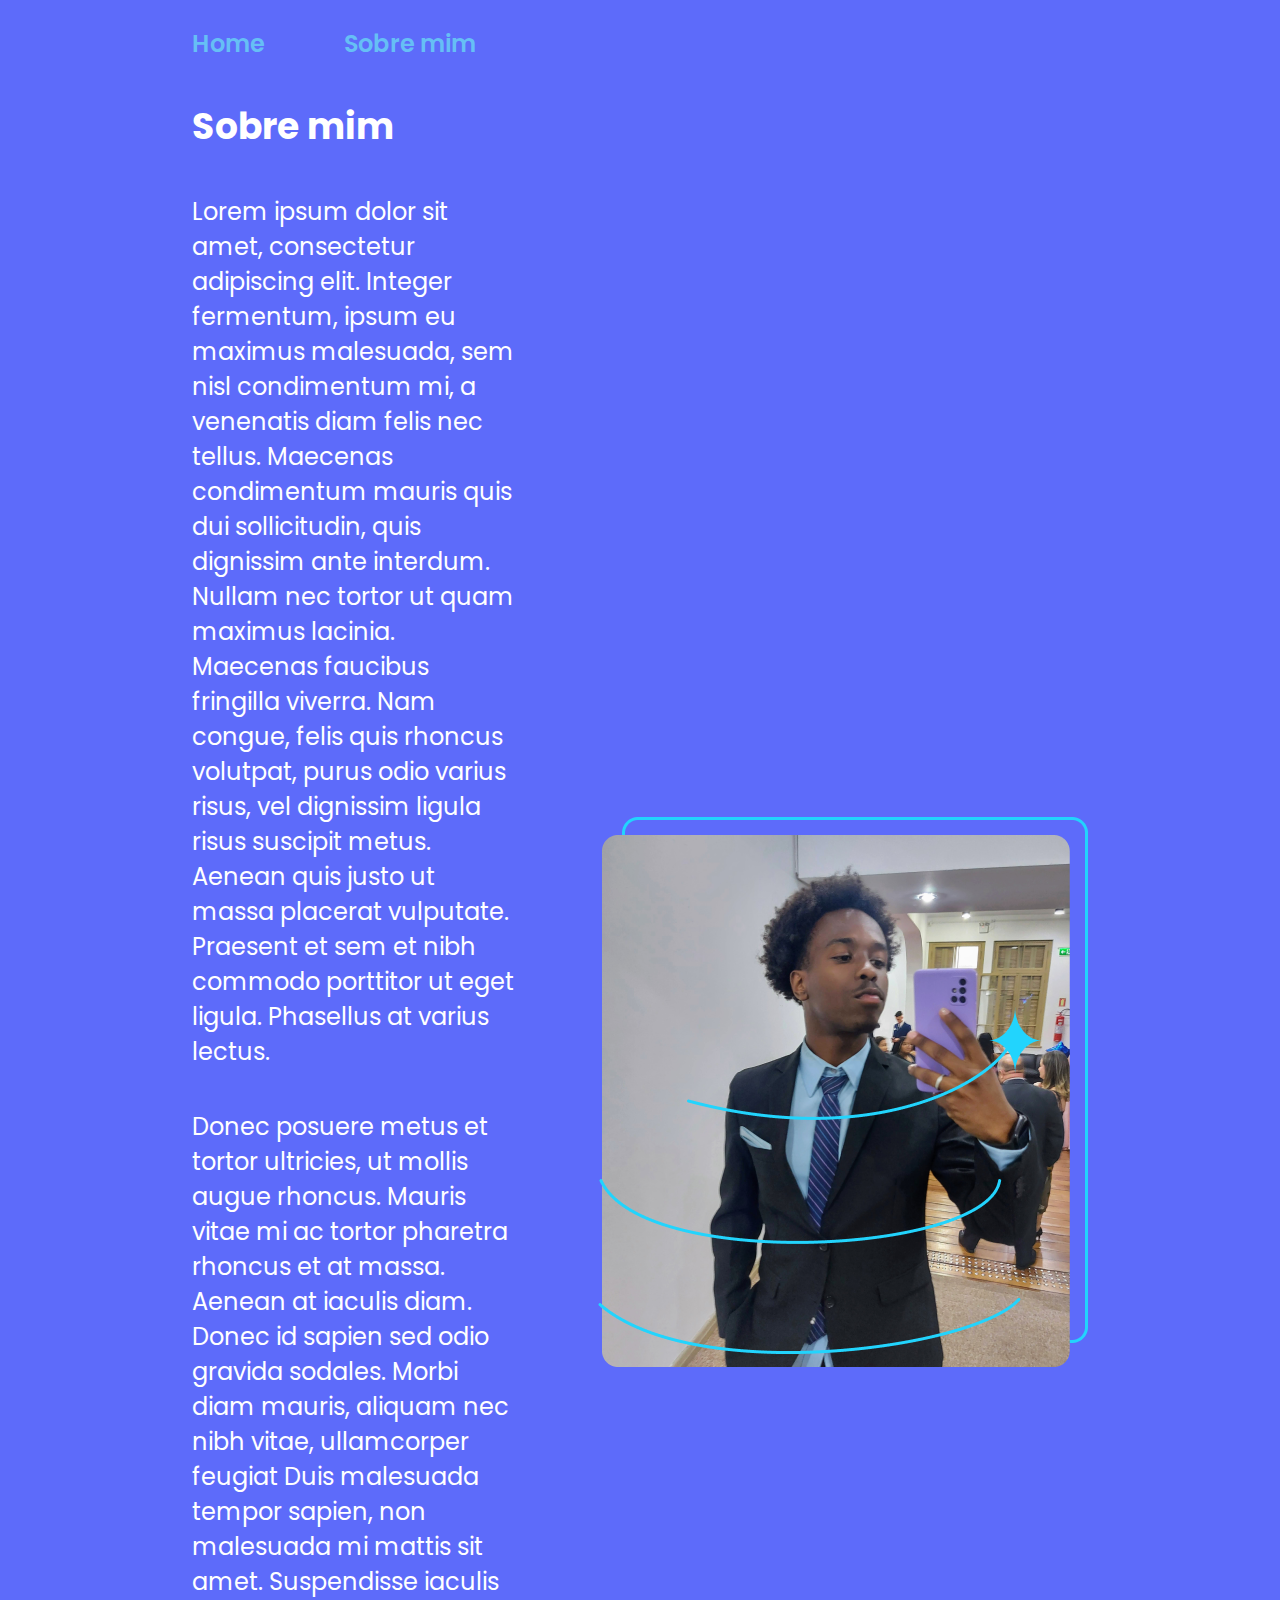
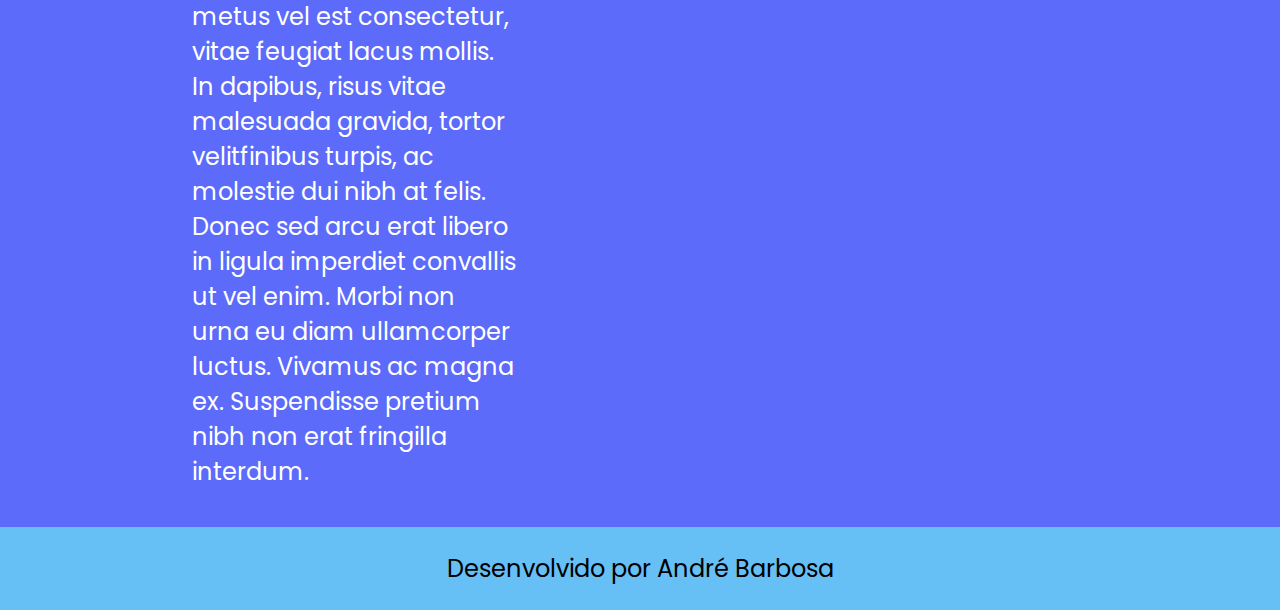
==== about.html @ 8aa8b402 "Add files via upload" ====
<!DOCTYPE html>
<html lang="pt-br">

<head>
    <meta charset="UTF-8">
    <meta http-equiv="X-UA-Compatible" content="IE=edge">
    <meta name="viewport" content="width=device-width, initial-scale=1.0">
    <title>Sobre mim</title>
    <link rel="stylesheet" href="./styles/style.css">
</head>

<body>
    <header class="cabecalho">
        <nav class="cabecalho__menu">
            <a class="cabecalho__menu__link" href="index.html">Home</a>
            <a class="cabecalho__menu__link" href="about.html">Sobre mim</a>
        </nav>
    </header>

    <main class="apresentacao">
        <section class="apresentacao__conteudo">
            <h1 class="apresentacao__conteudo__titulo">Sobre mim</h1>
            <p class="apresentacao__conteudo__texto">Lorem ipsum dolor sit amet, consectetur adipiscing elit. Integer
                fermentum, ipsum eu maximus malesuada, sem nisl condimentum mi, a venenatis diam felis nec tellus.
                Maecenas condimentum mauris quis dui sollicitudin, quis dignissim ante interdum. Nullam nec tortor ut
                quam maximus lacinia. Maecenas faucibus fringilla viverra. Nam congue, felis quis rhoncus volutpat,
                purus odio varius risus, vel dignissim ligula risus suscipit metus. Aenean quis justo ut massa placerat
                vulputate. Praesent et sem et nibh commodo porttitor ut eget ligula. Phasellus at varius lectus.</p>
            <p class="apresentacao__conteudo__texto">Donec posuere metus et tortor ultricies, ut mollis augue rhoncus.
                Mauris vitae mi ac tortor pharetra rhoncus et at massa. Aenean at iaculis diam. Donec id sapien sed odio
                gravida sodales. Morbi diam mauris, aliquam nec nibh vitae, ullamcorper feugiat Duis malesuada tempor
                sapien, non malesuada mi mattis sit amet. Suspendisse iaculis metus vel est consectetur, vitae feugiat
                lacus mollis. In dapibus, risus vitae malesuada gravida, tortor velitfinibus turpis, ac molestie dui
                nibh at felis. Donec sed arcu erat libero in ligula imperdiet convallis ut vel enim. Morbi non urna eu
                diam ullamcorper luctus. Vivamus ac magna ex. Suspendisse pretium nibh non erat fringilla interdum.</p>
        </section>
        <div class="minha_imagem2">
            <img class="aprentacao__imagem" src="./assets/Imagem (1).png" alt="André Barbosa usando Terno">
        </div>
    </main>

    <footer class="rodape">
        <p>Desenvolvido por André Barbosa</p>
    </footer>
</body>

</html>
---- styles/style.css ----
@import url('https://fonts.googleapis.com/css2?family=Poppins:ital,wght@0,400;0,600;1,400&display=swap');

:root {
    --cor-primaria: #5D6BFA;
    --cor-secundario: white;
    --cor-terciaria: #66BFF5;
    --cor-hover: black;

    --font-principal: 'Poppins', sans-serif;
}

* {
    margin: 0;
    padding: 0;
}

body {
    box-sizing: border-box;
    background-color: var(--cor-primaria);
    color: var(--cor-secundario);
}


.titulo-destaque {
    color: var(--cor-terciaria);
}

.cabecalho {
    padding: 2% 0% 0% 15%;
}

.cabecalho__menu {
    display: flex;
    gap: 80px;
}

.cabecalho__menu__link {
    font-family: var(--font-principal);
    font-size: 1.5rem;
    font-weight: 600;
    color: var(--cor-terciaria);
    text-decoration: none;
}

.apresentacao {
    padding: 3% 15%;
    display: flex;
    align-items: center;
    justify-content: space-between;
    gap: 82px;
}

.apresentacao__conteudo {
    width: 50%;
    display: flex;
    flex-direction: column;
    gap: 40px;
}


.apresentacao__conteudo__titulo {
    font-size: 2.25rem;
    font-family: var(--font-principal);
}

.apresentacao__conteudo__texto {
    font-size: 24px;
    font-family: var(--font-principal)
}

.apresentacao__links {
    display: flex;
    flex-direction: column;
    align-items: center;
    justify-content: space-between;
    gap: 32px;
}

.apresentacao__links__subtitulo {
    font-family: var(--font-principal);
    font-weight: 400;
    font-size: 1.5rem;
}


.apresentacao__links__navegacao {
    display: flex;
    justify-content: center;
    gap: 16px;
    width: 50%;
    text-align: center;
    border-radius: 8px;
    border: 2px solid var(--cor-terciaria);
    font-size: 1.5rem;
    font-weight: 600;
    padding: 21.5px 0;
    text-decoration: none;
    color: var(--cor-secundario);
    font-family: var(--font-principal);
}

.apresentacao__links__navegacao:hover {
    background-color: var(--cor-primaria);
    color: var(--cor-terciaria);
    padding: 4%;
}

.apresentacao__imagem {
    width: 50%;
}

.minha_imagem:hover {
    padding: 2%;
    transition: 1s;
}

.minha_imagem2:hover {
    padding: 2%;
    transition: 1s;
}

.rodape {
    color: var(--cor-hover);
    background-color: var(--cor-terciaria);
    padding: 24px;
    text-align: center;
    font-family: var(--font-principal);
    font-size: 1.5rem;
    font-weight: 400;
}

@media (min-width: 480px) and (max-width: 1200px) {

    .cabecalho {
        padding: 10%;
    }

    .cabecalho__menu {
        justify-content: center;
    }


    .apresentacao {
        flex-direction: column-reverse;
        padding: 5%;
    }

    .apresentacao__conteudo {
        width: auto;
    }

}
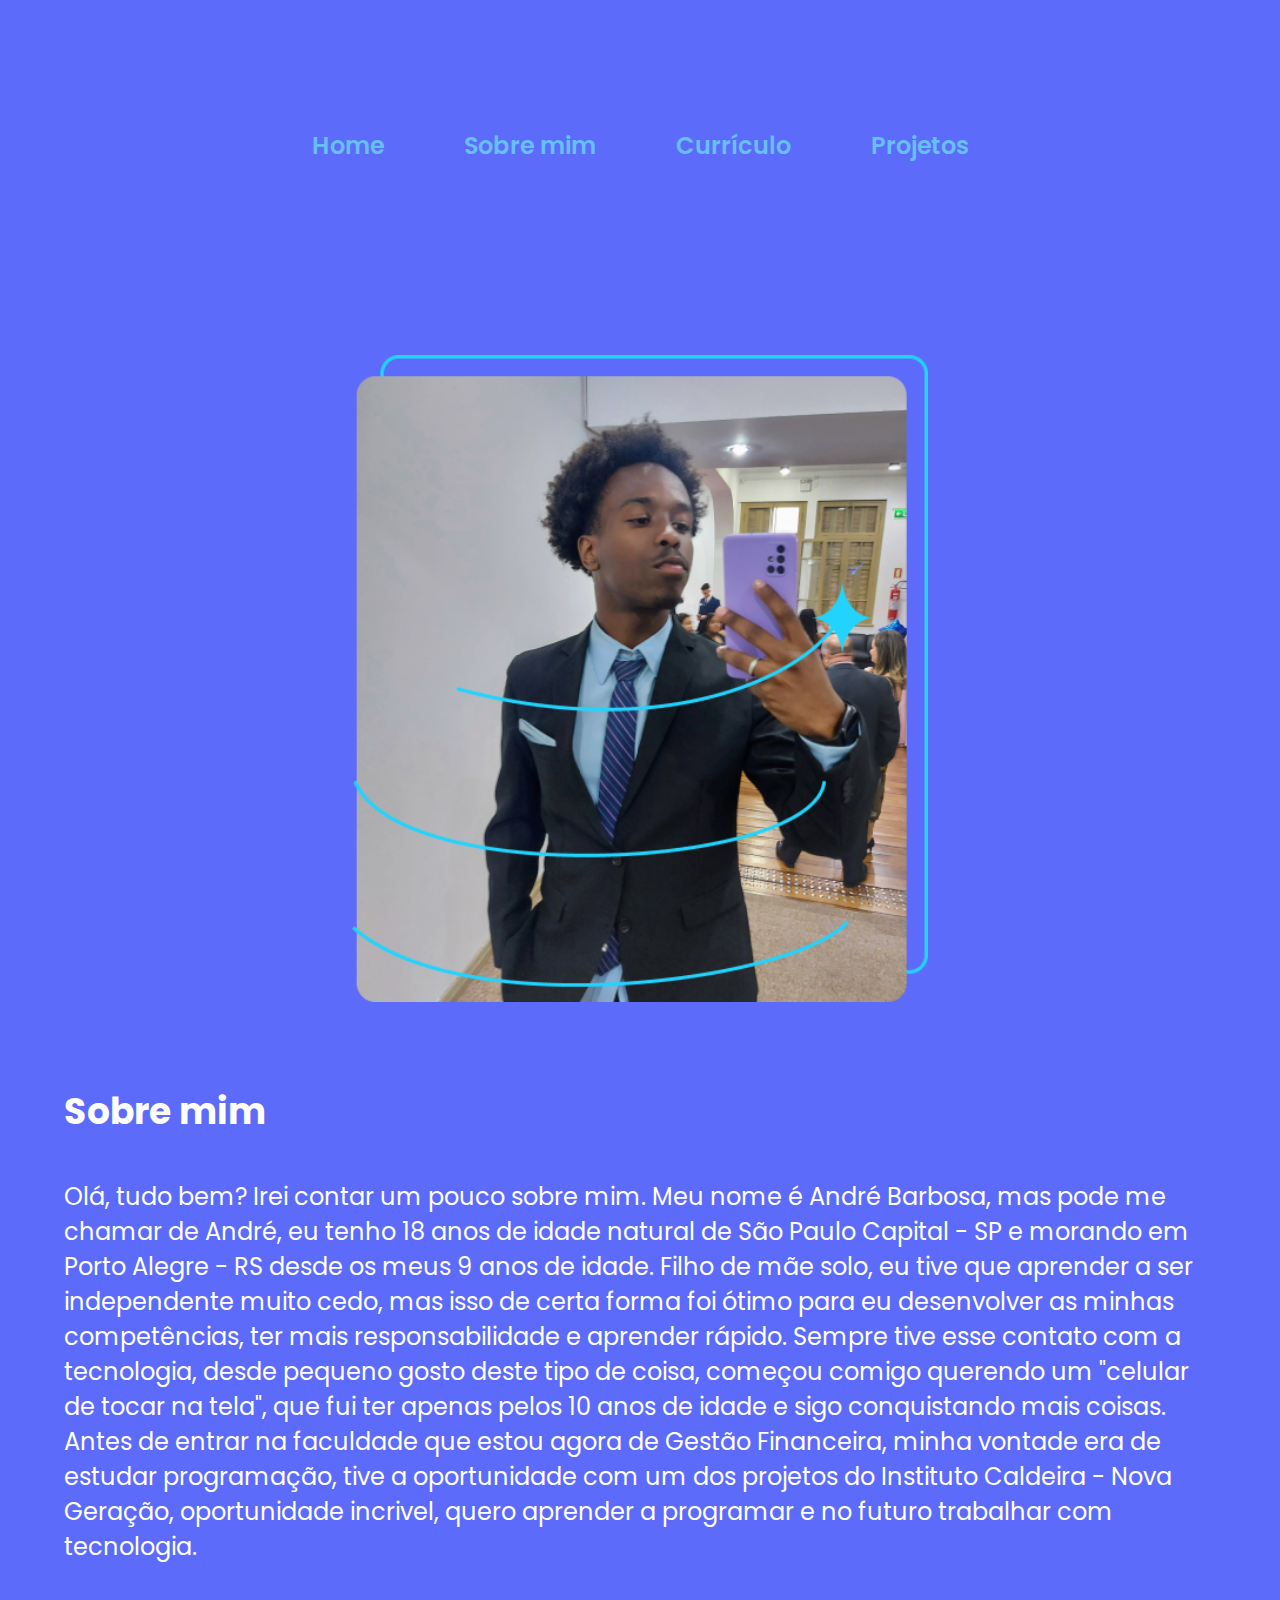
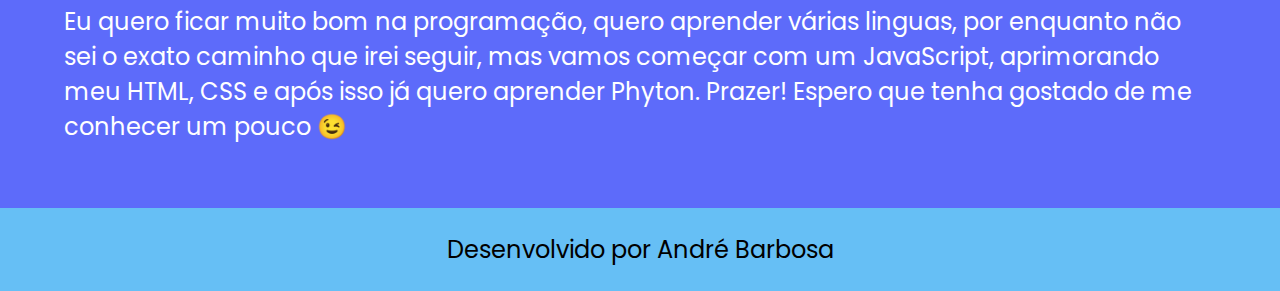
==== commit 88edf955: "Adicionando o página Projetos na "nav"" ====
--- a/about.html
+++ b/about.html
@@ -14,29 +14,30 @@
         <nav class="cabecalho__menu">
             <a class="cabecalho__menu__link" href="index.html">Home</a>
             <a class="cabecalho__menu__link" href="about.html">Sobre mim</a>
+            <a class="cabecalho__menu__link" href="curriculum.html">Currículo</a>
+            <a class="cabecalho__menu__link" href="projetos.html">Projetos</a>
         </nav>
     </header>
 
     <main class="apresentacao">
         <section class="apresentacao__conteudo">
             <h1 class="apresentacao__conteudo__titulo">Sobre mim</h1>
-            <p class="apresentacao__conteudo__texto">Lorem ipsum dolor sit amet, consectetur adipiscing elit. Integer
-                fermentum, ipsum eu maximus malesuada, sem nisl condimentum mi, a venenatis diam felis nec tellus.
-                Maecenas condimentum mauris quis dui sollicitudin, quis dignissim ante interdum. Nullam nec tortor ut
-                quam maximus lacinia. Maecenas faucibus fringilla viverra. Nam congue, felis quis rhoncus volutpat,
-                purus odio varius risus, vel dignissim ligula risus suscipit metus. Aenean quis justo ut massa placerat
-                vulputate. Praesent et sem et nibh commodo porttitor ut eget ligula. Phasellus at varius lectus.</p>
-            <p class="apresentacao__conteudo__texto">Donec posuere metus et tortor ultricies, ut mollis augue rhoncus.
-                Mauris vitae mi ac tortor pharetra rhoncus et at massa. Aenean at iaculis diam. Donec id sapien sed odio
-                gravida sodales. Morbi diam mauris, aliquam nec nibh vitae, ullamcorper feugiat Duis malesuada tempor
-                sapien, non malesuada mi mattis sit amet. Suspendisse iaculis metus vel est consectetur, vitae feugiat
-                lacus mollis. In dapibus, risus vitae malesuada gravida, tortor velitfinibus turpis, ac molestie dui
-                nibh at felis. Donec sed arcu erat libero in ligula imperdiet convallis ut vel enim. Morbi non urna eu
-                diam ullamcorper luctus. Vivamus ac magna ex. Suspendisse pretium nibh non erat fringilla interdum.</p>
+            <p class="apresentacao__conteudo__texto"> Olá, tudo bem? Irei contar um pouco sobre mim. Meu nome é André
+                Barbosa, mas pode me chamar de André, eu tenho 18 anos de idade natural de São Paulo Capital -
+                SP e morando em Porto Alegre - RS desde os meus 9 anos de idade. Filho de mãe solo, eu tive que aprender
+                a ser independente muito cedo, mas isso de certa forma foi ótimo para eu desenvolver as minhas
+                competências, ter mais responsabilidade e aprender rápido. Sempre tive esse contato com a tecnologia,
+                desde pequeno gosto deste tipo de coisa, começou comigo querendo um "celular de tocar na tela", que fui
+                ter apenas pelos 10 anos de idade e sigo conquistando mais coisas. Antes de entrar na faculdade que
+                estou agora de Gestão Financeira, minha vontade era de estudar programação, tive a oportunidade com um
+                dos projetos do Instituto Caldeira - Nova Geração, oportunidade incrivel, quero aprender a programar e
+                no futuro trabalhar com tecnologia.</p>
+            <p class="apresentacao__conteudo__texto">Eu quero ficar muito bom na programação, quero aprender várias
+                linguas, por enquanto não sei o exato caminho que irei seguir, mas vamos começar com um JavaScript,
+                aprimorando meu HTML, CSS e após isso já quero aprender Phyton. Prazer! Espero que tenha gostado de me
+                conhecer um pouco 😉</p>
         </section>
-        <div class="minha_imagem2">
-            <img class="aprentacao__imagem" src="./assets/Imagem (1).png" alt="André Barbosa usando Terno">
-        </div>
+        <img class="apresentacao__imagem" src="./assets/Imagem (1).png" alt="André Barbosa usando Terno">
     </main>
 
     <footer class="rodape">
--- a/styles/style.css
+++ b/styles/style.css
@@ -5,6 +5,7 @@
     --cor-secundario: white;
     --cor-terciaria: #66BFF5;
     --cor-hover: black;
+    --cor-hover2: #717cf7;
 
     --font-principal: 'Poppins', sans-serif;
 }
@@ -43,7 +44,7 @@
 }
 
 .apresentacao {
-    padding: 3% 15%;
+    padding: 4% 15%;
     display: flex;
     align-items: center;
     justify-content: space-between;
@@ -66,6 +67,10 @@
 .apresentacao__conteudo__texto {
     font-size: 24px;
     font-family: var(--font-principal)
+}
+
+.apresentacao__conteudo__link__cursos {
+    color: var(--cor-terciaria);
 }
 
 .apresentacao__links {
@@ -100,24 +105,19 @@
 }
 
 .apresentacao__links__navegacao:hover {
-    background-color: var(--cor-primaria);
+    background-color: var(--cor-hover2);
     color: var(--cor-terciaria);
-    padding: 4%;
+
 }
 
 .apresentacao__imagem {
     width: 50%;
 }
 
-.minha_imagem:hover {
-    padding: 2%;
-    transition: 1s;
+.apresentacao__imagem__curriculo {
+    width: 50%;
 }
 
-.minha_imagem2:hover {
-    padding: 2%;
-    transition: 1s;
-}
 
 .rodape {
     color: var(--cor-hover);
@@ -129,8 +129,7 @@
     font-weight: 400;
 }
 
-@media (min-width: 480px) and (max-width: 1200px) {
-
+@media (max-width: 1480px) {
     .cabecalho {
         padding: 10%;
     }
